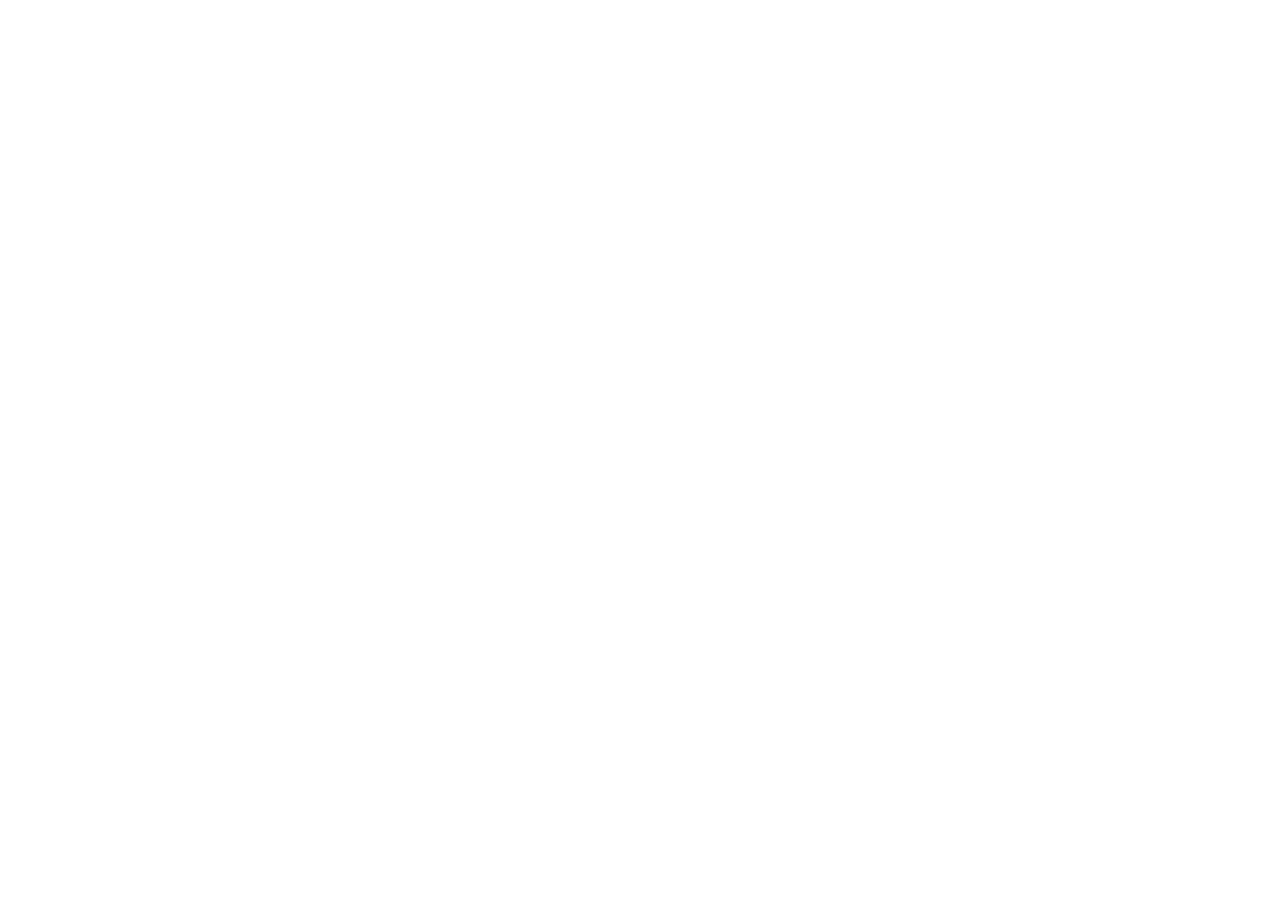
==== index.html @ 5c7944b0 "initialisation" ====
<!DOCTYPE html>
<html lang="fr" dir="ltr">
<head>
    <meta charset="UTF-8">
    <meta http-equiv="X-UA-Compatible" content="IE=edge">
    <meta name="viewport" content="width=device-width, initial-scale=1.0">
    <title>Mon CV numérique</title>
</head>
<body>
    
</body>
</html>
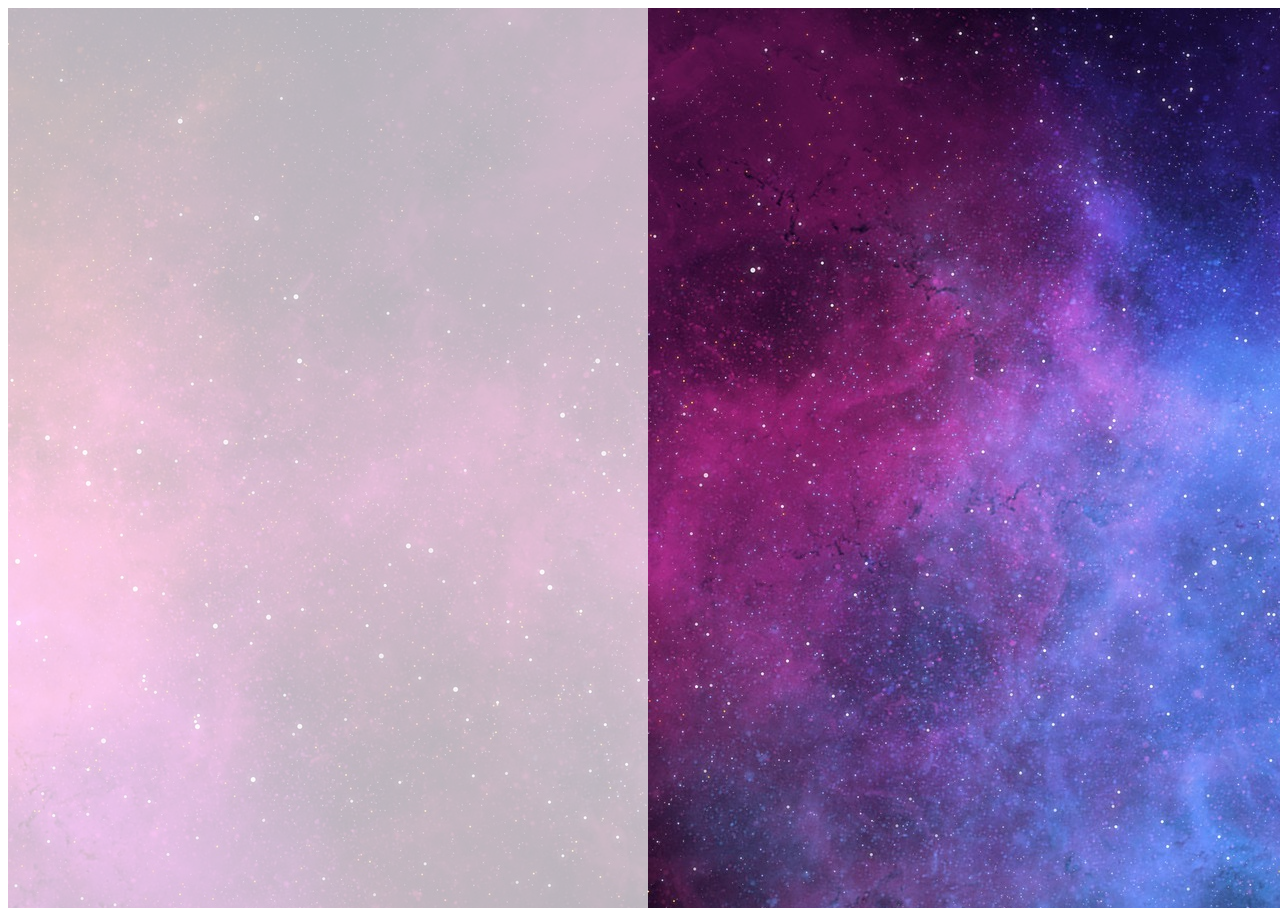
==== commit 7ce34b42: "Phase 1" ====
--- a/index.html
+++ b/index.html
@@ -4,9 +4,35 @@
     <meta charset="UTF-8">
     <meta http-equiv="X-UA-Compatible" content="IE=edge">
     <meta name="viewport" content="width=device-width, initial-scale=1.0">
+    <link href="https://cdn.jsdelivr.net/npm/bootstrap@5.0.2/dist/css/bootstrap.min.css" rel="stylesheet" integrity="sha384-EVSTQN3/azprG1Anm3QDgpJLIm9Nao0Yz1ztcQTwFspd3yD65VohhpuuCOmLASjC" crossorigin="anonymous">
+    <link rel="stylesheet" href="assets/css/style.css">
     <title>Mon CV numérique</title>
 </head>
 <body>
+    <!--Portes ascenseur-->
     
+    <!--Vidéo arrière-plan-->
+    <!-- <div class="container-fluid">
+        <div class="row videoBack">
+            <div class="col">
+                <img class="img-fluid" src="assets/img/galaxy-5507867_1920.jpg"alt="image attente">
+            </div>
+        </div>
+    </div>  -->
+    <div class="bgImage">
+        <div class="leftDoor"></div>
+        <div class="rightDoor"></div>
+    </div>
+
+
+
+
+
+
+
+
+
+
+    <script src="https://cdn.jsdelivr.net/npm/bootstrap@5.0.2/dist/js/bootstrap.bundle.min.js" integrity="sha384-MrcW6ZMFYlzcLA8Nl+NtUVF0sA7MsXsP1UyJoMp4YLEuNSfAP+JcXn/tWtIaxVXM" crossorigin="anonymous"></script>   
 </body>
 </html>--- a/assets/css/style.css
+++ b/assets/css/style.css
@@ -0,0 +1,28 @@
+
+.bgImage {
+    background-image: url('../img/galaxy-5507867_1920.jpg');
+    width:100vw;
+    height:100vh;
+    background-position: center center;
+    overflow: hidden;
+    display:flex;
+}
+
+
+
+.leftDoor,.rightDoor{
+    background-color: #fff;
+    height:100vh;
+    width:50vw;
+    opacity: 70%;
+}
+.leftDoor {
+    left: 0;
+    
+}
+
+.rightDoor {
+    right: 0;
+    -webkit-transform: translateX(100%);
+    transition: all 3s ease-in-out;
+}
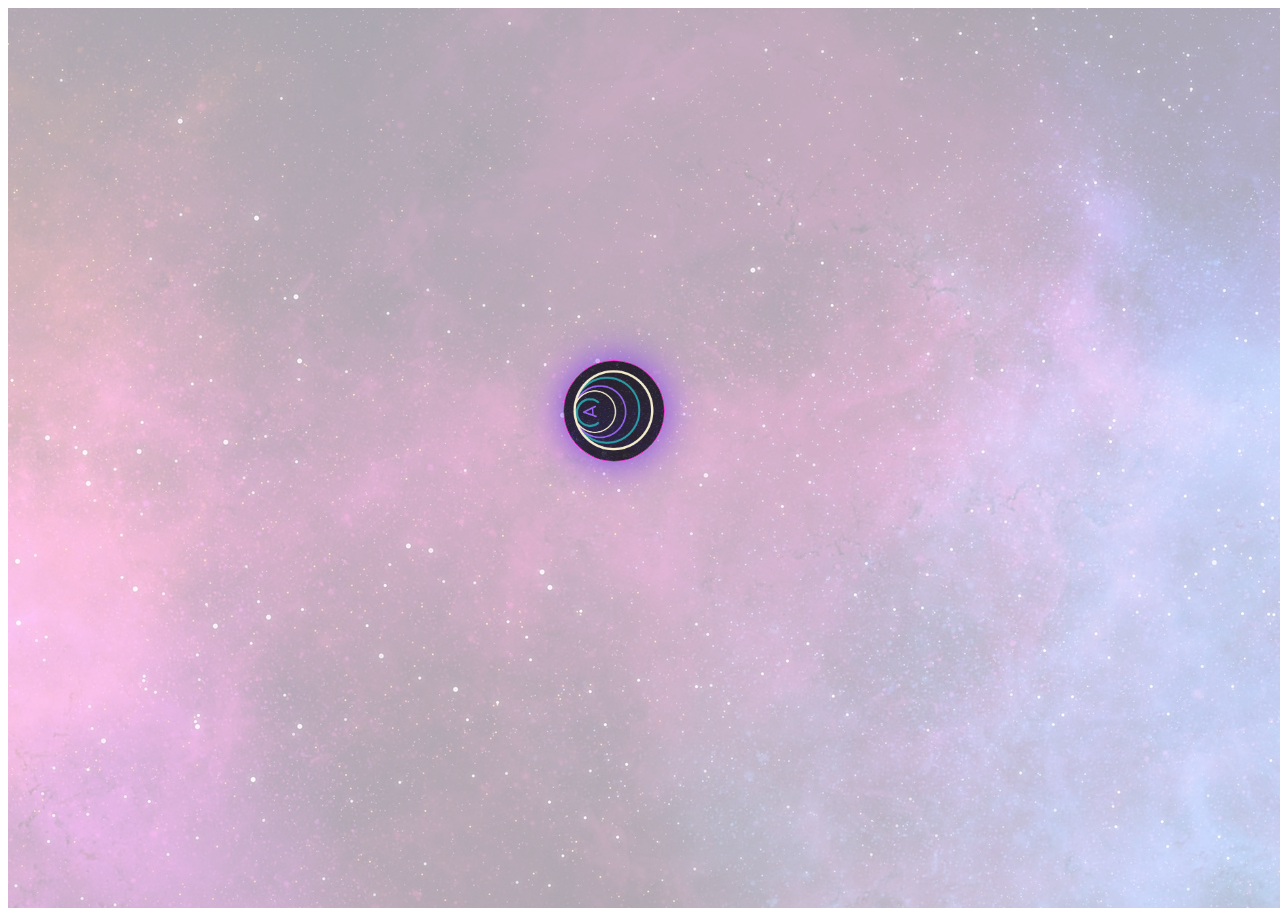
==== commit f4975206: "Ajout Logo" ====
--- a/index.html
+++ b/index.html
@@ -19,10 +19,16 @@
             </div>
         </div>
     </div>  -->
+
+
     <div class="bgImage">
-        <div class="leftDoor"></div>
-        <div class="rightDoor"></div>
+        <div class="middle">
+            <div class="leftDoor"></div>
+            <div class="rightDoor"></div>
+        </div>
     </div>
+    <input id="image" type="image" width="100" height="100" alt="Login"
+    src="assets/logos/CA.png">
 
 
 
--- a/assets/css/style.css
+++ b/assets/css/style.css
@@ -1,5 +1,5 @@
 
-.bgImage {
+.middle{
     background-image: url('../img/galaxy-5507867_1920.jpg');
     width:100vw;
     height:100vh;
@@ -14,15 +14,27 @@
     background-color: #fff;
     height:100vh;
     width:50vw;
-    opacity: 70%;
+    opacity: 65%;
+    /* transition: 2s; */
 }
-.leftDoor {
-    left: 0;
-    
+/* .leftDoor {
+    transform: translateX(-50vw);
 }
 
 .rightDoor {
-    right: 0;
-    -webkit-transform: translateX(100%);
-    transition: all 3s ease-in-out;
+    transform: translateX(50vw);
+} */
+
+input{
+    position: absolute;
+    top: 40%; left: 44%;
+    transform: translate;
+    text-align: center;
+    border-radius: 50%;
+    opacity: 80%;
+    border: solid 1px #FF00D7;
+    box-shadow:  0 0 3em #7122FA;
 }
+/* .bgImage{
+    position: relative;
+} */
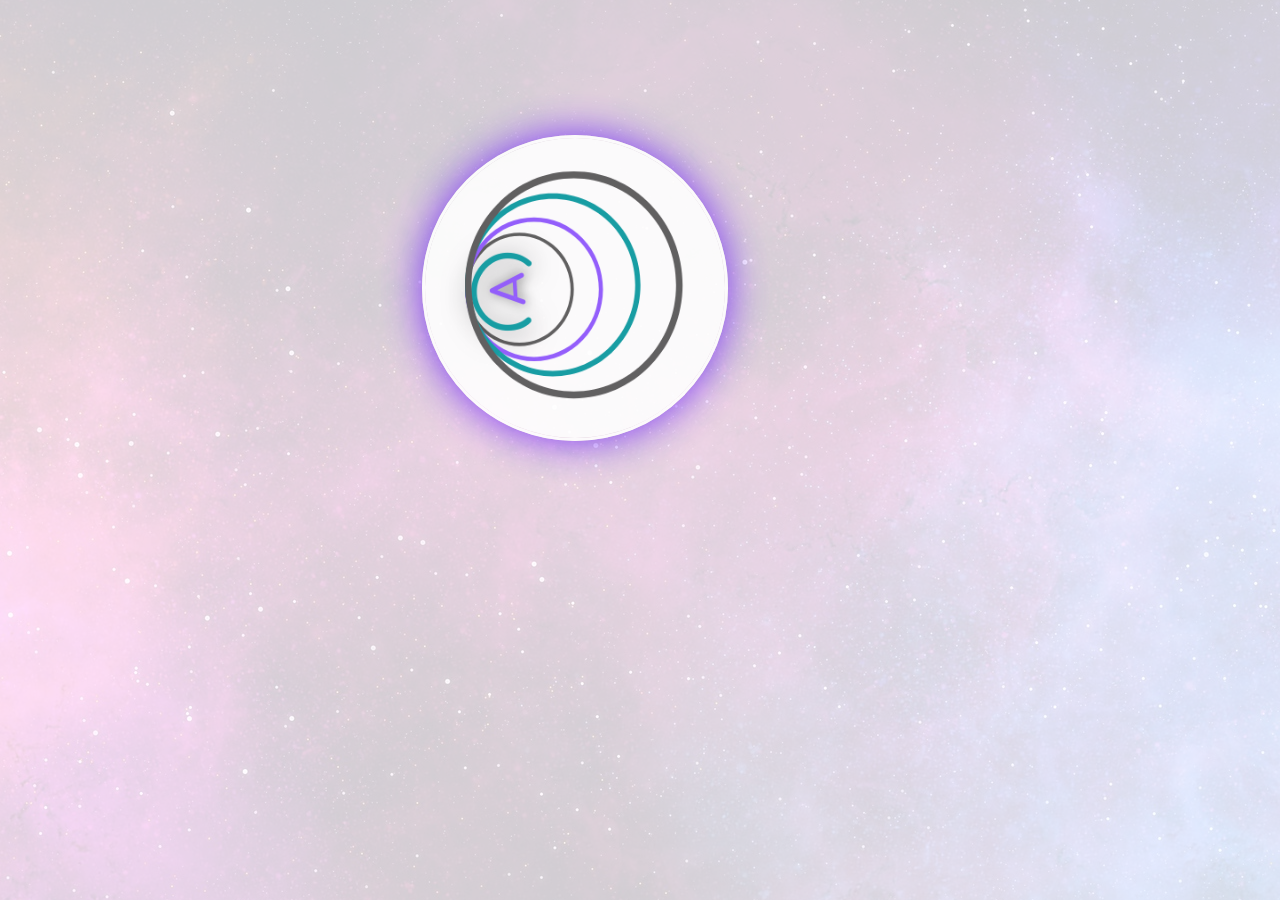
==== commit e4831482: "intégration video" ====
--- a/index.html
+++ b/index.html
@@ -27,8 +27,8 @@
             <div class="rightDoor"></div>
         </div>
     </div>
-    <input id="image" type="image" width="100" height="100" alt="Login"
-    src="assets/logos/CA.png">
+    <input id="image" type="image" width="300" height="300" alt="Login"
+    src="assets/logos/CA (4).png">
 
 
 
--- a/assets/css/style.css
+++ b/assets/css/style.css
@@ -1,4 +1,8 @@
 
+body{
+    margin: 0;
+    padding: 0;
+}
 .middle{
     background-image: url('../img/galaxy-5507867_1920.jpg');
     width:100vw;
@@ -14,25 +18,25 @@
     background-color: #fff;
     height:100vh;
     width:50vw;
-    opacity: 65%;
-    /* transition: 2s; */
+    opacity: 80%;
+     /* transition: 2s;  */
 }
-/* .leftDoor {
+ /* .leftDoor {
     transform: translateX(-50vw);
 }
 
 .rightDoor {
     transform: translateX(50vw);
-} */
+}   */
 
 input{
     position: absolute;
-    top: 40%; left: 44%;
+    top: 15%; left: 33%;
     transform: translate;
     text-align: center;
     border-radius: 50%;
-    opacity: 80%;
-    border: solid 1px #FF00D7;
+    opacity: 90%;
+    border: solid 3px #FFF;
     box-shadow:  0 0 3em #7122FA;
 }
 /* .bgImage{
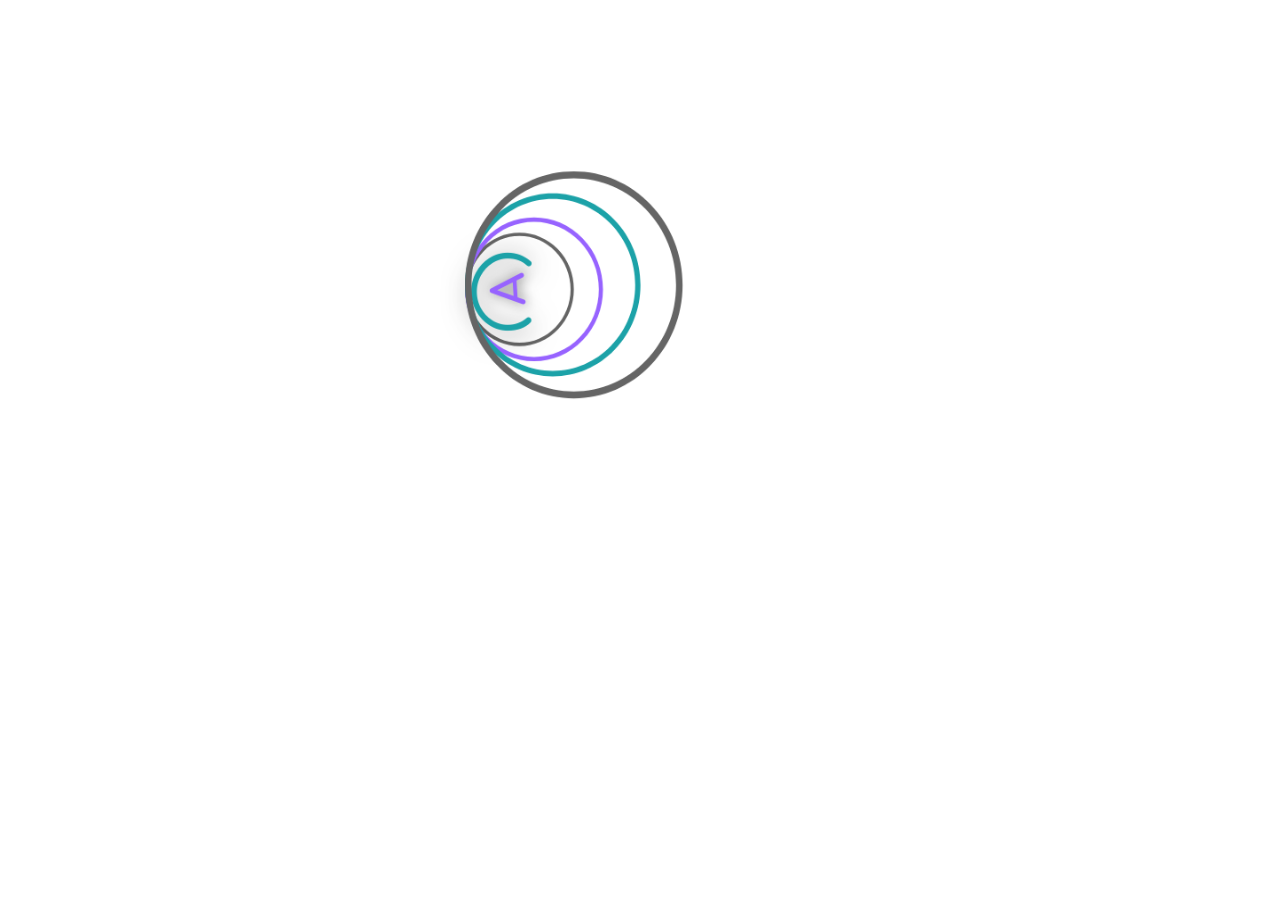
==== commit a6a78cd7: "divers+js" ====
--- a/index.html
+++ b/index.html
@@ -6,29 +6,28 @@
     <meta name="viewport" content="width=device-width, initial-scale=1.0">
     <link href="https://cdn.jsdelivr.net/npm/bootstrap@5.0.2/dist/css/bootstrap.min.css" rel="stylesheet" integrity="sha384-EVSTQN3/azprG1Anm3QDgpJLIm9Nao0Yz1ztcQTwFspd3yD65VohhpuuCOmLASjC" crossorigin="anonymous">
     <link rel="stylesheet" href="assets/css/style.css">
+    <script defer src="assets/css/accueil.js"></script>
+    
     <title>Mon CV numérique</title>
 </head>
 <body>
     <!--Portes ascenseur-->
+    <div class="videoBack">
+    <video class="videoB"  muted="" src="assets/vidéos/Vidéo accueil.mp4" type=video/mp4>
+    </video>
+    </div>
     
     <!--Vidéo arrière-plan-->
-    <!-- <div class="container-fluid">
-        <div class="row videoBack">
-            <div class="col">
-                <img class="img-fluid" src="assets/img/galaxy-5507867_1920.jpg"alt="image attente">
-            </div>
-        </div>
-    </div>  -->
-
-
-    <div class="bgImage">
-        <div class="middle">
-            <div class="leftDoor"></div>
-            <div class="rightDoor"></div>
-        </div>
+    
+    <!-- <div class=" videoBack">
+        <video  src="assets/vidéos/Vidéo accueil.mp4" type=video/mp4 autoplay></video>
+    </div>     -->
+    <div class="middle">
+        <div class="leftDoor"></div>
+        <div class="rightDoor"></div>
     </div>
-    <input id="image" type="image" width="300" height="300" alt="Login"
-    src="assets/logos/CA (4).png">
+        <img id="image" width="300" height="300" src="assets/logos/CA (4).png"> 
+        
 
 
 
@@ -39,6 +38,9 @@
 
 
 
-    <script src="https://cdn.jsdelivr.net/npm/bootstrap@5.0.2/dist/js/bootstrap.bundle.min.js" integrity="sha384-MrcW6ZMFYlzcLA8Nl+NtUVF0sA7MsXsP1UyJoMp4YLEuNSfAP+JcXn/tWtIaxVXM" crossorigin="anonymous"></script>   
+
+
+
+    
 </body>
 </html>--- a/assets/css/style.css
+++ b/assets/css/style.css
@@ -4,41 +4,67 @@
     padding: 0;
 }
 .middle{
-    background-image: url('../img/galaxy-5507867_1920.jpg');
+    /* background-image: url('../img/galaxy-5507867_1920.jpg'); */
     width:100vw;
     height:100vh;
     background-position: center center;
     overflow: hidden;
     display:flex;
+    display:fixed;
+}
+.leftDoor,.rightDoor{
+    background-color: #fff;
+    position: relative;
+    height:100vh;
+    width:50vw;
+    opacity: 90%;
+    transition: 3s; 
+    
+
+}
+#image{
+    transition: 3s;
+}
+.leftDoor.active {
+    transform: translateX(-50vw);
+    
+    
 }
 
+.rightDoor.active {
+    transform: translateX(50vw);
+    
+}  
 
-
-.leftDoor,.rightDoor{
-    background-color: #fff;
-    height:100vh;
-    width:50vw;
-    opacity: 80%;
-     /* transition: 2s;  */
+#image.active{
+    transform: translateY(-150%);
+    
 }
- /* .leftDoor {
-    transform: translateX(-50vw);
-}
-
-.rightDoor {
-    transform: translateX(50vw);
-}   */
-
-input{
+#image{
     position: absolute;
     top: 15%; left: 33%;
-    transform: translate;
+    
     text-align: center;
     border-radius: 50%;
     opacity: 90%;
     border: solid 3px #FFF;
-    box-shadow:  0 0 3em #7122FA;
+    
+    animation: ombre ease-in infinite alternate 900ms;
 }
-/* .bgImage{
-    position: relative;
-} */
+@keyframes ombre {
+  0% {
+    box-shadow: 0 0 3em #7122FA;
+  }
+  100% {
+    box-shadow: 0 0 1em #FF00D7;
+  }
+}
+
+.videoBack{
+    width:100vw;
+    height:100vh;
+    background-size: cover;
+    position:fixed;
+    z-index: -100;
+    overflow: hidden;
+}